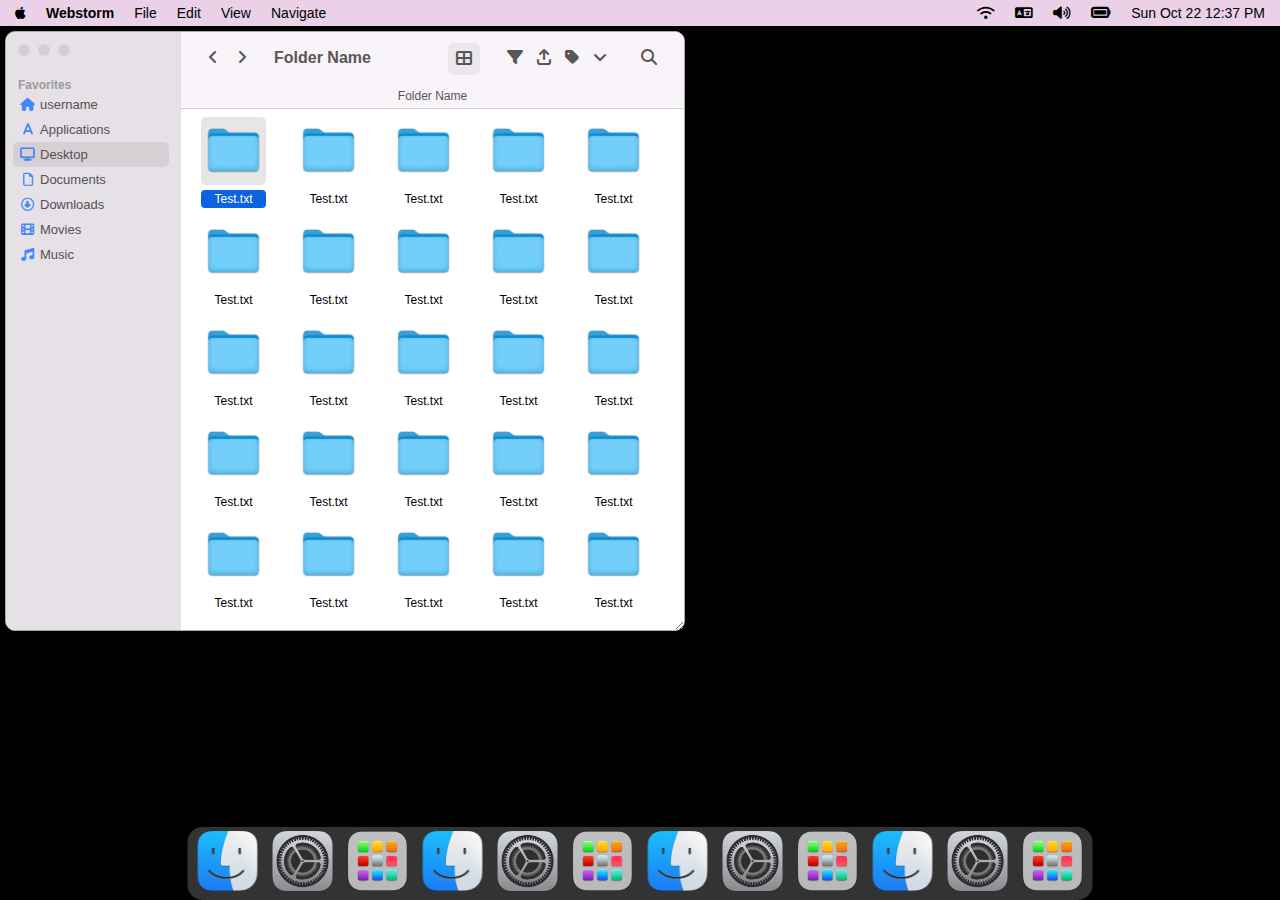
==== index.html @ 10b51181 "Initial Commit" ====
<!DOCTYPE html>
<html lang="en">
<head>
    <link rel="stylesheet" href="/styles/main.css" />
    <link rel="icon" href="/static/favicon.ico"/>
    <title>The Virus Game 2</title>

    <meta name="viewport" content="width=device-width, initial-scale=1.0"><!-- Primary Meta Tags -->
    <meta name="title" content="The Virus Game 2">
    <meta name="description" content="A sequel of the Virus Game">

    <script src="https://ajax.googleapis.com/ajax/libs/jquery/3.6.0/jquery.min.js"></script>
    <link rel="stylesheet" href="https://cdnjs.cloudflare.com/ajax/libs/font-awesome/6.1.0/css/all.min.css">
</head>
<body>
    <nav id="navbar">
        <div id="navbar__left">
            <div class="navbar__btn" id="navbar__main" tabindex="0"><i class="fa-brands fa-apple"></i></div>
            <div id="navbar__customize">
                <div class="navbar__btn header" tabindex="0">Webstorm</div>
                <div class="navbar__btn" tabindex="0">File</div>
                <div class="navbar__btn" tabindex="0">Edit</div>
                <div class="navbar__btn" tabindex="0">View</div>
                <div class="navbar__btn" tabindex="0">Navigate</div>
            </div>
        </div>
        <div id="navbar__tools">
            <div class="navbar__btn" tabindex="0" id="navbar__wifi"><i class="fa-solid fa-wifi"></i></div>
            <div class="navbar__btn" tabindex="0" id="navbar__language"><i class="fa-solid fa-language"></i></div>
            <div class="navbar__btn" tabindex="0" id="navbar__sound"><i class="fa-solid fa-volume-high"></i></div>
            <div class="navbar__btn" tabindex="0" id="navbar__battery"><i class="fa-solid fa-battery-full fa-lg"></i></div>
            <div class="navbar__btn" tabindex="0" id="navbar__time">Sun Oct 22 12:37 PM</div>
        </div>
    </nav>
    <div id="workspace">
    </div>
    <section id="dock">
        <div class="dock__app" data-app="Finder"><img src="apps/Finder/icon.png"></div>
        <div class="dock__app" data-app="System_Preferences"><img src="apps/System_Preferences/icon.png"></div>
        <div class="dock__app" data-app="Launchpad"><img src="apps/Launchpad/icon.png"></div>
        <div class="dock__app" data-app="Finder"><img src="apps/Finder/icon.png"></div>
        <div class="dock__app" data-app="System_Preferences"><img src="apps/System_Preferences/icon.png"></div>
        <div class="dock__app" data-app="Launchpad"><img src="apps/Launchpad/icon.png"></div>
        <div class="dock__app" data-app="Finder"><img src="apps/Finder/icon.png"></div>
        <div class="dock__app" data-app="System_Preferences"><img src="apps/System_Preferences/icon.png"></div>
        <div class="dock__app" data-app="Launchpad"><img src="apps/Launchpad/icon.png"></div>
        <div class="dock__app" data-app="Finder"><img src="apps/Finder/icon.png"></div>
        <div class="dock__app" data-app="System_Preferences"><img src="apps/System_Preferences/icon.png"></div>
        <div class="dock__app" data-app="Launchpad"><img src="apps/Launchpad/icon.png"></div>
    </section>
    <script src="scripts/main.js"></script>
</body>
</html>
---- styles/main.css ----
*, *::before, *::after{
    box-sizing: border-box;
}

body{
    background-color: black;
    /* Higher Res: https://512pixels.net/downloads/macos-wallpapers-6k/12-Dark.jpg */
    background-image: url("../TheVirusGame2/assets/macbg.jpeg");
    background-size: 100vw 100vh;
    margin: 0;
    font-family: -apple-system, BlinkMacSystemFont, sans-serif;
}

nav#navbar{
    background: #ead1e7;
    padding: 0 5px;
    justify-content: space-between;
}

nav#navbar, #navbar__customize, #navbar__tools, #navbar__left{
    display: flex;
    flex-direction: row;
}

.navbar__btn{
    font-size: 14px;
    padding: 5px 10px;
    cursor: pointer;
    border-radius: 5px;
    user-select: none;
}

.navbar__btn, .navbar__btn i{
    display: inline-flex;
    flex-direction: row;
    align-items: center;
}

.navbar__btn:active, .navbar__btn:focus{
    background: #d4b8cb;
}

.navbar__btn.header{
    font-weight: 600;
}

#dock{
    background: rgb(255, 255, 255, 0.2);
    width: fit-content;
    padding: 5px 10px;
    border-radius: 15px;
    position: fixed;
    bottom: 0;
    left: 50%;
    transform: translateX(-50%);

    display: flex;
    column-gap: 15px;
    transition: 0.2s;
    align-items: flex-end;
    height: 73px !important;
}

.dock__app img{
    height: 83px;
    user-select: none;
    transition: 0.2s;
}

#dock:hover img{
    transition: none;
}

#dock:not(:hover) .dock__app img{
    width: 60px !important;
    height: 60px !important;
}

.workspace{
    border: 1px solid darkgray;
    background: white;
    border-radius: 10px;
    margin: 5px;
}


iframe{
    resize: auto;
}
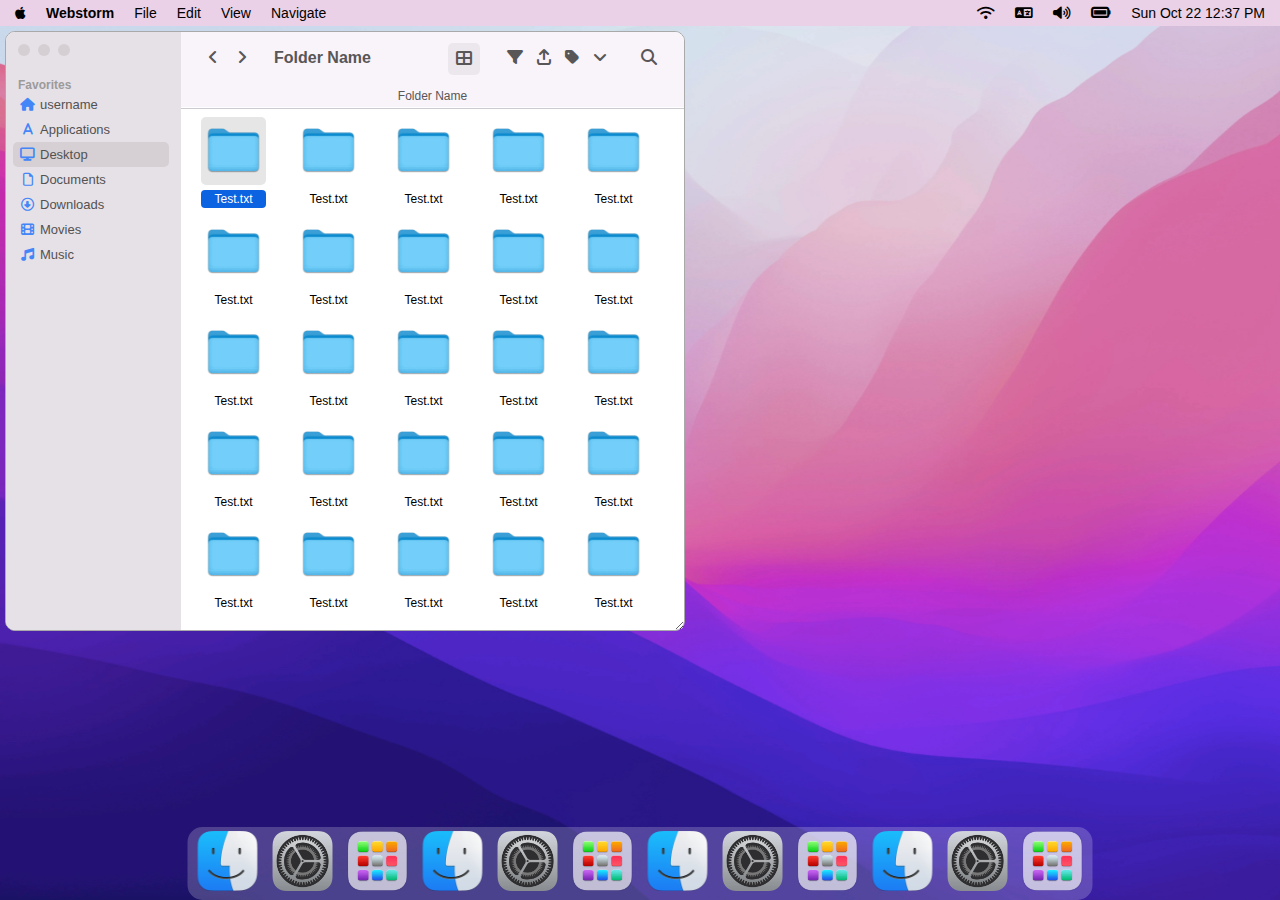
==== commit ccbaba23: "Relocated a few files to simplify links" ====
--- a/index.html
+++ b/index.html
@@ -1,7 +1,7 @@
 <!DOCTYPE html>
 <html lang="en">
 <head>
-    <link rel="stylesheet" href="/styles/main.css" />
+    <link rel="stylesheet" href="styles/main.css" />
     <link rel="icon" href="/static/favicon.ico"/>
     <title>The Virus Game 2</title>
 
--- a/styles/main.css
+++ b/styles/main.css
@@ -5,7 +5,7 @@
 body{
     background-color: black;
     /* Higher Res: https://512pixels.net/downloads/macos-wallpapers-6k/12-Dark.jpg */
-    background-image: url("../TheVirusGame2/assets/macbg.jpeg");
+    background-image: url("macbg.jpeg");
     background-size: 100vw 100vh;
     margin: 0;
     font-family: -apple-system, BlinkMacSystemFont, sans-serif;
